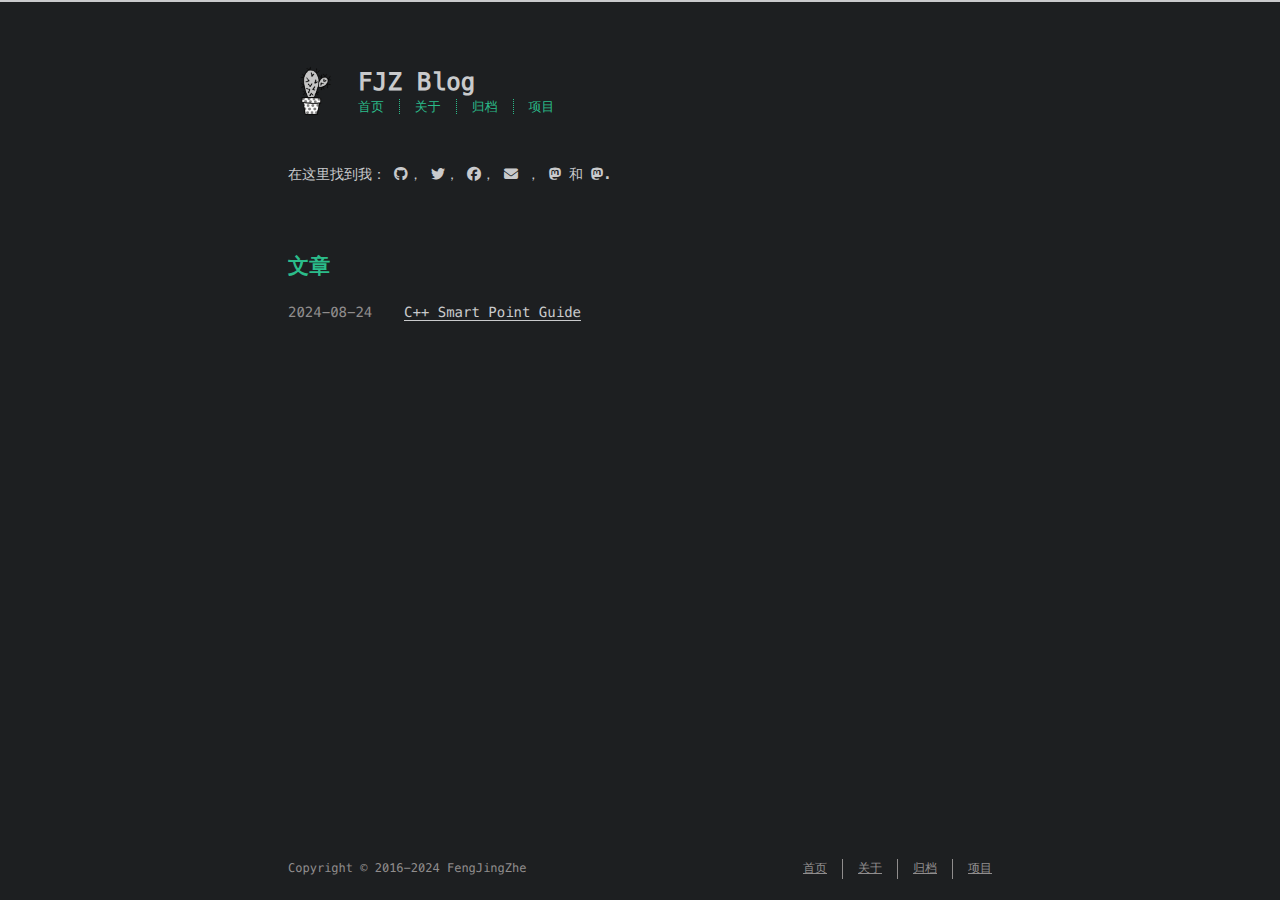
==== index.html @ 2b775a8a "Site updated: 2024-08-24 13:58:35" ====
<!DOCTYPE html>
<html lang=zh>
<head>
    <!-- so meta -->
    <meta charset="utf-8">
    <meta http-equiv="X-UA-Compatible" content="IE=edge">
    <meta name="HandheldFriendly" content="True">
    <meta name="viewport" content="width=device-width, initial-scale=1, maximum-scale=5" />
    <meta property="og:type" content="website">
<meta property="og:title" content="FJZ Blog">
<meta property="og:url" content="http://example.com/index.html">
<meta property="og:site_name" content="FJZ Blog">
<meta property="og:locale" content="zh_CN">
<meta property="article:author" content="FengJingZhe">
<meta name="twitter:card" content="summary">
    
    
      
        
          <link rel="shortcut icon" href="/images/favicon.ico">
        
      
      
        
          <link rel="icon" type="image/png" href="/images/favicon-192x192.png" sizes="192x192">
        
      
      
        
          <link rel="apple-touch-icon" sizes="180x180" href="/images/apple-touch-icon.png">
        
      
    
    <!-- title -->
    <title>FJZ Blog</title>
    <!-- async scripts -->
    <!-- Google Analytics -->


    <!-- Umami Analytics -->


    <!-- styles -->
    
<link rel="stylesheet" href="/css/style.css">

    <!-- persian styles -->
    
    <!-- rss -->
    
    
	<!-- mathjax -->
	
<meta name="generator" content="Hexo 7.3.0"></head>

<body class="max-width mx-auto px3 ltr">
    
    <div class="content index py4 h-card">
        
          <header id="header">
  <a class="u-url u-uid" href="/">
  
    
      <img id="logo" alt class="u-logo" src="/images/logo.png" />
    
  
    <div id="title">
      <h1 class="p-name">FJZ Blog</h1>
    </div>
  </a>
  <div id="nav">
    <ul>
      <li class="icon">
        <a href="#" aria-label="目录"><i class="fa-solid fa-bars fa-2x"></i></a>
      </li>
      <!--
     --><li><a href="/">首页</a></li><!--
   --><!--
     --><li><a href="/about/">关于</a></li><!--
   --><!--
     --><li><a href="/archives/">归档</a></li><!--
   --><!--
     --><li><a target="_blank" rel="noopener" href="http://github.com/probberechts">项目</a></li><!--
   -->
    </ul>
  </div>
</header>

        
        <section id="about" class="p-note">
  
  
    <p>
      在这里找到我：
      
      
      
        
        
          <a class="icon u-url" target="_blank" rel="noopener me" href="http://github.com/probberechts/cactus-dark" aria-label="github" title="github">
            <i class="fa-brands fa-github"></i><!--
      ---></a><!--
    ---><!--
    --->， 
        
      
        
        
          <a class="icon u-url" target="_blank" rel="noopener me" href="/" aria-label="twitter" title="twitter">
            <i class="fa-brands fa-twitter"></i><!--
      ---></a><!--
    ---><!--
    --->， 
        
      
        
        
          <a class="icon u-url" target="_blank" rel="noopener me" href="/" aria-label="facebook" title="facebook">
            <i class="fa-brands fa-facebook"></i><!--
      ---></a><!--
    ---><!--
    --->， 
        
      
        
        
          <a class="icon u-email" target="_blank" rel="noopener" href="mailto:name@email.com" aria-label="mail" title="mail">
            <i class="fa-solid fa-envelope"></i><!--
      ---></a>
        <!--
    --->， 
        
      
        
        
          <a class="icon u-url" target="_blank" rel="noopener me" href="https://mastodon.social/@alice" aria-label="mastodon.social" title="mastodon.social">
            <i class="fa-brands fa-mastodon"></i><!--
      ---></a><!--
    ---><!--
    ---> 和 
        
      
        
        
          <a class="icon u-url" target="_blank" rel="noopener me" href="https://fosstodon.org/@alice" aria-label="fosstodon.org" title="fosstodon.org">
            <i class="fa-brands fa-mastodon"></i><!--
      ---></a><!--
    ---><!--
    --->.
        
      
    </p>
  
</section>

<section id="writing">
  <span class="h1"><a href="/archives/">文章</a></span>
  
  <ul class="post-list">
    
    
      
    
    
      <li class="post-item">
        
    <div class="meta">
      
        
          <time datetime="2024-08-24T03:53:10.000Z" class="dt-published" itemprop="datePublished">2024-08-24</time>
        
      
    </div>


        <span>
    
        <a class="" href="/2024/08/24/C++%E6%99%BA%E8%83%BD%E6%8C%87%E9%92%88/">C++ Smart Point Guide</a>
    


</span>
      </li>
    
  </ul>
  
</section>



        
        <footer id="footer">
  <div class="footer-left">
    Copyright &copy;
    
    
    2016-2024
    FengJingZhe
  </div>
  <div class="footer-right">
    <nav>
      <ul>
        <!--
       --><li><a href="/">首页</a></li><!--
     --><!--
       --><li><a href="/about/">关于</a></li><!--
     --><!--
       --><li><a href="/archives/">归档</a></li><!--
     --><!--
       --><li><a target="_blank" rel="noopener" href="http://github.com/probberechts">项目</a></li><!--
     -->
      </ul>
    </nav>
  </div>
</footer>

    </div>
    <!-- styles -->



  <link rel="preload" as="style" href="https://cdnjs.cloudflare.com/ajax/libs/font-awesome/6.4.0/css/all.min.css" crossorigin="anonymous" onload="this.onload=null;this.rel='stylesheet'"/>


    <!-- jquery -->

  <script src="https://cdnjs.cloudflare.com/ajax/libs/jquery/3.6.0/jquery.min.js" crossorigin="anonymous"></script>




<!-- clipboard -->


<script src="/js/main.js"></script>

<!-- search -->

<!-- Baidu Analytics -->

<!-- Cloudflare Analytics -->

<!-- Disqus Comments -->

<!-- utterances Comments -->

</body>
</html>
---- css/style.css ----
.inline {
  display: inline;
}
.block {
  display: block;
}
.inline-block {
  display: inline-block;
}
.table {
  display: table;
}
.table-cell {
  display: table-cell;
}
.overflow-hidden {
  overflow: hidden;
}
.overflow-scroll {
  overflow: scroll;
}
.overflow-auto {
  overflow: auto;
}
.clearfix:before,
.clearfix:after {
  display: table;
  content: " ";
}
.clearfix:after {
  clear: both;
}
.left {
  float: left;
}
.right {
  float: right;
}
.fit {
  max-width: 100%;
}
.truncate {
  display: inline-block;
  overflow: hidden;
  text-overflow: ellipsis;
  white-space: nowrap;
}
.max-width-1 {
  max-width: 24rem;
}
.max-width-2 {
  max-width: 32rem;
}
.max-width-3 {
  max-width: 48rem;
}
.max-width-4 {
  max-width: 64rem;
}
.border-box {
  box-sizing: border-box;
}
.m0 {
  margin: 0;
}
.mt0 {
  margin-top: 0;
}
.mr0 {
  margin-right: 0;
}
.mb0 {
  margin-bottom: 0;
}
.ml0 {
  margin-left: 0;
}
.mx0 {
  margin-right: 0;
  margin-left: 0;
}
.my0 {
  margin-top: 0;
  margin-bottom: 0;
}
.m1 {
  margin: 0.5rem;
}
.mt1 {
  margin-top: 0.5rem;
}
.mr1 {
  margin-right: 0.5rem;
}
.mb1 {
  margin-bottom: 0.5rem;
}
.ml1 {
  margin-left: 0.5rem;
}
.mx1 {
  margin-right: 0.5rem;
  margin-left: 0.5rem;
}
.my1 {
  margin-top: 0.5rem;
  margin-bottom: 0.5rem;
}
.m2 {
  margin: 1rem;
}
.mt2 {
  margin-top: 1rem;
}
.mr2 {
  margin-right: 1rem;
}
.mb2 {
  margin-bottom: 1rem;
}
.ml2 {
  margin-left: 1rem;
}
.mx2 {
  margin-right: 1rem;
  margin-left: 1rem;
}
.my2 {
  margin-top: 1rem;
  margin-bottom: 1rem;
}
.m3 {
  margin: 2rem;
}
.mt3 {
  margin-top: 2rem;
}
.mr3 {
  margin-right: 2rem;
}
.mb3 {
  margin-bottom: 2rem;
}
.ml3 {
  margin-left: 2rem;
}
.mx3 {
  margin-right: 2rem;
  margin-left: 2rem;
}
.my3 {
  margin-top: 2rem;
  margin-bottom: 2rem;
}
.m4 {
  margin: 4rem;
}
.mt4 {
  margin-top: 4rem;
}
.mr4 {
  margin-right: 4rem;
}
.mb4 {
  margin-bottom: 4rem;
}
.ml4 {
  margin-left: 4rem;
}
.mx4 {
  margin-right: 4rem;
  margin-left: 4rem;
}
.my4 {
  margin-top: 4rem;
  margin-bottom: 4rem;
}
.mxn1 {
  margin-right: -0.5rem;
  margin-left: -0.5rem;
}
.mxn2 {
  margin-right: -1rem;
  margin-left: -1rem;
}
.mxn3 {
  margin-right: -2rem;
  margin-left: -2rem;
}
.mxn4 {
  margin-right: -4rem;
  margin-left: -4rem;
}
.ml-auto {
  margin-left: auto;
}
.mr-auto {
  margin-right: auto;
}
.mx-auto {
  margin-right: auto;
  margin-left: auto;
}
.p0 {
  padding: 0;
}
.pt0 {
  padding-top: 0;
}
.pr0 {
  padding-right: 0;
}
.pb0 {
  padding-bottom: 0;
}
.pl0 {
  padding-left: 0;
}
.px0 {
  padding-right: 0;
  padding-left: 0;
}
.py0 {
  padding-top: 0;
  padding-bottom: 0;
}
.p1 {
  padding: 0.5rem;
}
.pt1 {
  padding-top: 0.5rem;
}
.pr1 {
  padding-right: 0.5rem;
}
.pb1 {
  padding-bottom: 0.5rem;
}
.pl1 {
  padding-left: 0.5rem;
}
.py1 {
  padding-top: 0.5rem;
  padding-bottom: 0.5rem;
}
.px1 {
  padding-right: 0.5rem;
  padding-left: 0.5rem;
}
.p2 {
  padding: 1rem;
}
.pt2 {
  padding-top: 1rem;
}
.pr2 {
  padding-right: 1rem;
}
.pb2 {
  padding-bottom: 1rem;
}
.pl2 {
  padding-left: 1rem;
}
.py2 {
  padding-top: 1rem;
  padding-bottom: 1rem;
}
.px2 {
  padding-right: 1rem;
  padding-left: 1rem;
}
.p3 {
  padding: 2rem;
}
.pt3 {
  padding-top: 2rem;
}
.pr3 {
  padding-right: 2rem;
}
.pb3 {
  padding-bottom: 2rem;
}
.pl3 {
  padding-left: 2rem;
}
.py3 {
  padding-top: 2rem;
  padding-bottom: 2rem;
}
.px3 {
  padding-right: 2rem;
  padding-left: 2rem;
}
.p4 {
  padding: 4rem;
}
.pt4 {
  padding-top: 4rem;
}
.pr4 {
  padding-right: 4rem;
}
.pb4 {
  padding-bottom: 4rem;
}
.pl4 {
  padding-left: 4rem;
}
.py4 {
  padding-top: 4rem;
  padding-bottom: 4rem;
}
.px4 {
  padding-right: 4rem;
  padding-left: 4rem;
}
body h1,
body .h1 {
  display: block;
  margin-top: 3rem;
  margin-bottom: 1rem;
  color: #2bbc8a;
  letter-spacing: 0.01em;
  font-weight: 700;
  font-style: normal;
  font-size: 1.5em;
  -moz-osx-font-smoothing: grayscale;
  -webkit-font-smoothing: antialiased;
}
body h2,
body .h2 {
  position: relative;
  display: block;
  margin-top: 2rem;
  margin-bottom: 0.5rem;
  color: #eee;
  text-transform: none;
  letter-spacing: normal;
  font-weight: bold;
  font-size: 1rem;
}
body h3 {
  color: #eee;
  text-decoration: underline;
  font-weight: bold;
  font-size: 0.9rem;
}
body h4,
body h5,
body h6 {
  display: inline;
  text-decoration: none;
  color: #ccc;
  font-weight: bold;
  font-size: 0.9rem;
}
body h3,
body h4,
body h5,
body h6 {
  margin-top: 0.9rem;
  margin-bottom: 0.5rem;
}
body hr {
  border: 0.5px dashed #ccc;
  opacity: 0.5;
  margin: 0;
  margin-top: 20px;
  margin-bottom: 20px;
}
body strong {
  font-weight: bold;
}
body em,
body cite {
  font-style: italic;
}
body sup,
body sub {
  position: relative;
  vertical-align: baseline;
  font-size: 0.75em;
  line-height: 0;
}
body sup {
  top: -0.5em;
}
body sub {
  bottom: -0.2em;
}
body small {
  font-size: 0.85em;
}
body acronym,
body abbr {
  border-bottom: 1px dotted;
}
body ul,
body ol,
body dl {
  line-height: 1.725;
}
body ul ul,
body ol ul,
body ul ol,
body ol ol {
  margin-top: 0;
  margin-bottom: 0;
}
body ol {
  list-style: decimal;
}
body dt {
  font-weight: bold;
}
body table {
  width: 100%;
  border-collapse: collapse;
  text-align: left;
  font-size: 12px;
  overflow: auto;
  display: block;
}
body th {
  padding: 8px;
  border-bottom: 1px dashed #908d8d;
  color: #eee;
  font-weight: bold;
  font-size: 13px;
}
body td {
  padding: 0 8px;
  border-bottom: none;
}
@font-face {
  font-style: normal;
  font-family: "Meslo LG";
  src: local("Meslo LG S"), url("../lib/meslo-LG/MesloLGS-Regular.ttf") format("truetype");
}
*,
*:before,
*:after {
  box-sizing: border-box;
}
/* Scroll bar */
/* For Firefox */
* {
  scrollbar-color: #999 transparent;
}
/* For Chrome, Edge, and Safari */
*::-webkit-scrollbar {
  width: 8px;
  height: 6px;
}
*::-webkit-scrollbar-track {
  background: transparent;
}
*::-webkit-scrollbar-thumb {
  background-color: #999;
  border-radius: 6px;
}
*::-webkit-scrollbar-thumb:hover {
  background-color: #7a7a7a;
}
*::-webkit-scrollbar-thumb:active {
  background-color: #6b6b6b;
}
html {
  margin: 0;
  padding: 0;
  height: 100%;
  border-top: 2px solid #c9cacc;
  -webkit-text-size-adjust: 100%;
  -ms-text-size-adjust: 100%;
}
body {
  margin: 0;
  height: 100%;
  background-color: #1d1f21;
  color: #c9cacc;
  font-weight: 400;
  font-size: 14px;
  font-family: "Menlo", "Meslo LG", monospace;
  line-height: 1.725;
  text-rendering: geometricPrecision;
  -moz-osx-font-smoothing: grayscale;
  -webkit-font-smoothing: antialiased;
}
.content {
  position: relative;
  display: flex;
  flex-direction: column;
  min-height: 100%;
  overflow-wrap: break-word;
}
.content p {
  hyphens: auto;
  -moz-hyphens: auto;
  -ms-hyphens: auto;
  -webkit-hyphens: auto;
}
.content code {
  hyphens: manual;
  -moz-hyphens: manual;
  -ms-hyphens: manual;
  -webkit-hyphens: manual;
}
.content a {
  color: #c9cacc;
  text-decoration: none;
  background-image: linear-gradient(transparent, transparent 5px, #c9cacc 5px, #c9cacc);
  background-position: bottom;
  background-size: 100% 6px;
  background-repeat: repeat-x;
}
.content a:hover {
  background-image: linear-gradient(transparent, transparent 4px, #d480aa 4px, #d480aa);
}
.content a.icon {
  background: none;
}
.content a.icon:hover {
  color: #d480aa;
}
.content h1 a,
.content .h1 a,
.content h2 a,
.content h3 a,
.content h4 a,
.content h5 a,
.content h6 a {
  background: none;
  color: inherit;
  text-decoration: none;
}
.content h1 a:hover,
.content .h1 a:hover,
.content h2 a:hover,
.content h3 a:hover,
.content h4 a:hover,
.content h5 a:hover,
.content h6 a:hover {
  background-image: linear-gradient(transparent, transparent 6px, #d480aa 6px, #d480aa);
  background-position: bottom;
  background-size: 100% 6px;
  background-repeat: repeat-x;
}
.content h6 a {
  background: none;
  color: inherit;
  text-decoration: none;
}
.content h6 a:hover {
  background-image: linear-gradient(transparent, transparent 6px, #d480aa 6px, #d480aa);
  background-position: bottom;
  background-size: 100% 6px;
  background-repeat: repeat-x;
}
@media (min-width: 540px) {
  .image-wrap {
    flex-direction: row;
    margin-bottom: 2rem;
  }
  .image-wrap .image-block {
    flex: 1 0 35%;
    margin-right: 2rem;
  }
  .image-wrap p {
    flex: 1 0 65%;
  }
}
.max-width {
  max-width: 48rem;
}
@media (max-width: 480px) {
  .px3 {
    padding-right: 1rem;
    padding-left: 1rem;
  }
  .my4 {
    margin-top: 2rem;
    margin-bottom: 2rem;
  }
}
@media (min-width: 480px) {
  p {
    text-align: justify;
  }
}
#header {
  margin: 0 auto 2rem;
  width: 100%;
}
#header h1,
#header .h1 {
  margin-top: 0;
  margin-bottom: 0;
  color: #c9cacc;
  letter-spacing: 0.01em;
  font-weight: 700;
  font-style: normal;
  font-size: 1.5rem;
  line-height: 2rem;
  -moz-osx-font-smoothing: grayscale;
  -webkit-font-smoothing: antialiased;
}
#header a {
  background: none;
  color: inherit;
  text-decoration: none;
}
#header #logo {
  display: inline-block;
  float: left;
  margin-right: 20px;
  width: 50px;
  height: 50px;
  border-radius: 5px;
  background-size: 50px 50px;
  background-repeat: no-repeat;
  filter: grayscale(100%);
  -webkit-filter: grayscale(100%);
}
#header #nav {
  color: #2bbc8a;
  letter-spacing: 0.01em;
  font-weight: 200;
  font-style: normal;
  font-size: 0.8rem;
}
#header #nav ul {
  margin: 0;
  padding: 0;
  list-style-type: none;
  line-height: 15px;
}
#header #nav ul a {
  margin-right: 15px;
  color: #2bbc8a;
}
#header #nav ul a:hover {
  background-image: linear-gradient(transparent, transparent 5px, #2bbc8a 5px, #2bbc8a);
  background-position: bottom;
  background-size: 100% 6px;
  background-repeat: repeat-x;
}
#header #nav ul li {
  display: inline-block;
  margin-right: 15px;
  border-right: 1px dotted;
  border-color: #2bbc8a;
  vertical-align: middle;
}
#header #nav ul .icon {
  display: none;
}
#header #nav ul li:last-child {
  margin-right: 0;
  border-right: 0;
}
#header #nav ul li:last-child a {
  margin-right: 0;
}
#header:hover #logo {
  filter: none;
  -webkit-filter: none;
}
@media screen and (max-width: 480px) {
  #header #title {
    display: table;
    margin-right: 5rem;
    min-height: 50px;
  }
  #header #title h1 {
    display: table-cell;
    vertical-align: middle;
  }
  #header #nav ul a:hover {
    background: none;
  }
  #header #nav ul li {
    display: none;
    border-right: 0;
  }
  #header #nav ul li.icon {
    position: absolute;
    top: 77px;
    right: 1rem;
    display: inline-block;
    text-align: center;
  }
  #header #nav ul.responsive li {
    display: block;
  }
  #header #nav ul a[aria-label="Menu"] {
    display: inline-block;
    min-width: 48px;
    min-height: 48px;
  }
  #header #nav li:not(:first-child) {
    padding-top: 1rem;
    padding-left: 70px;
    font-size: 1rem;
  }
}
#header-post {
  position: fixed;
  top: 2rem;
  right: 0;
  display: inline-block;
  float: right;
  z-index: 100;
}
#header-post a {
  background: none;
  color: inherit;
  text-decoration: none;
}
#header-post a.icon {
  background: none;
}
#header-post a.icon:hover {
  color: #d480aa;
}
#header-post ol {
  list-style-type: none;
}
#header-post ul {
  display: inline-block;
  margin: 0;
  padding: 0;
  list-style-type: none;
}
#header-post ul li {
  display: inline-block;
  margin-right: 15px;
  vertical-align: middle;
}
#header-post ul li:last-child {
  margin-right: 0;
}
#header-post #menu-icon {
  float: right;
  margin-right: 2rem;
  margin-left: 15px;
}
#header-post #menu-icon:hover {
  color: #2bbc8a;
}
#header-post #menu-icon-tablet {
  float: right;
  margin-right: 2rem;
  margin-left: 15px;
}
#header-post #menu-icon-tablet:hover {
  color: #2bbc8a;
}
#header-post #top-icon-tablet {
  position: fixed;
  right: 2rem;
  bottom: 2rem;
  margin-right: 2rem;
  margin-left: 15px;
}
#header-post #top-icon-tablet:hover {
  color: #2bbc8a;
}
#header-post .active {
  color: #2bbc8a;
}
#header-post #menu {
  display: none;
  margin-right: 2rem;
}
#header-post #nav {
  color: #2bbc8a;
  letter-spacing: 0.01em;
  font-weight: 200;
  font-style: normal;
  font-size: 0.8rem;
}
#header-post #nav ul {
  line-height: 15px;
}
#header-post #nav ul a {
  margin-right: 15px;
  color: #2bbc8a;
}
#header-post #nav ul a:hover {
  background-image: linear-gradient(transparent, transparent 5px, #2bbc8a 5px, #2bbc8a);
  background-position: bottom;
  background-size: 100% 6px;
  background-repeat: repeat-x;
}
#header-post #nav ul li {
  border-right: 1px dotted #2bbc8a;
}
#header-post #nav ul li:last-child {
  margin-right: 0;
  border-right: 0;
}
#header-post #nav ul li:last-child a {
  margin-right: 0;
}
#header-post #actions {
  float: right;
  margin-top: 2rem;
  margin-right: 2rem;
  width: 100%;
  text-align: right;
}
#header-post #actions ul {
  display: block;
}
#header-post #actions .info {
  display: block;
  font-style: italic;
}
#header-post #share {
  clear: both;
  padding-top: 1rem;
  padding-right: 2rem;
  text-align: right;
}
#header-post #share li {
  display: block;
  margin: 0;
}
#header-post #toc {
  float: right;
  clear: both;
  overflow: auto;
  margin-top: 1rem;
  padding-right: 2rem;
  max-width: 20em;
  max-height: calc(95vh - 7rem);
  text-align: right;
}
#header-post #toc a:hover {
  color: #d480aa;
}
#header-post #toc .toc-level-1 > .toc-link {
  display: none;
}
#header-post #toc .toc-level-2 {
  color: #c9cacc;
  font-size: 0.8rem;
}
#header-post #toc .toc-level-2:before {
  color: #2bbc8a;
  content: "#";
}
#header-post #toc .toc-level-3 {
  color: #908d8d;
  font-size: 0.7rem;
}
#header-post #toc .toc-level-4 {
  color: #747070;
  font-size: 0.4rem;
}
#header-post #toc .toc-level-5 {
  display: none;
}
#header-post #toc .toc-level-6 {
  display: none;
}
#header-post #toc .toc-number {
  display: none;
}
@media screen and (max-width: 500px) {
  #header-post {
    display: none;
  }
}
@media screen and (max-width: 900px) {
  #header-post #menu-icon {
    display: none;
  }
  #header-post #actions {
    display: none;
  }
}
@media screen and (max-width: 1199px) {
  #header-post #toc {
    display: none;
  }
}
@media screen and (min-width: 900px) {
  #header-post #menu-icon-tablet {
    display: none !important;
  }
  #header-post #top-icon-tablet {
    display: none !important;
  }
}
@media screen and (min-width: 1199px) {
  #header-post #actions {
    width: auto;
  }
  #header-post #actions ul {
    display: inline-block;
    float: right;
  }
  #header-post #actions .info {
    display: inline;
    float: left;
    margin-right: 2rem;
    font-style: italic;
  }
}
@media print {
  #header-post {
    display: none;
  }
  #footer-post-container {
    display: none;
  }
}
#footer-post {
  position: fixed;
  right: 0;
  bottom: 0;
  left: 0;
  z-index: 5000000;
  width: 100%;
  border-top: 1px solid #908d8d;
  background: #212326;
  transition: opacity 0.2s;
}
#footer-post a {
  background: none;
  color: inherit;
  text-decoration: none;
}
#footer-post a.icon {
  background: none;
}
#footer-post a.icon:hover {
  color: #d480aa;
}
#footer-post #nav-footer {
  padding-right: 1rem;
  padding-left: 1rem;
  background: #323539;
  text-align: center;
}
#footer-post #nav-footer a {
  color: #2bbc8a;
  font-size: 1em;
}
#footer-post #nav-footer a:hover {
  background-image: linear-gradient(transparent, transparent 5px, #2bbc8a 5px, #2bbc8a);
  background-position: bottom;
  background-size: 100% 6px;
  background-repeat: repeat-x;
}
#footer-post #nav-footer ul {
  display: table;
  margin: 0;
  padding: 0;
  width: 100%;
  list-style-type: none;
}
#footer-post #nav-footer ul li {
  display: inline-table;
  padding: 10px;
  width: 20%;
  vertical-align: middle;
}
#footer-post #actions-footer {
  overflow: auto;
  margin-top: 1rem;
  margin-bottom: 1rem;
  padding-right: 1rem;
  padding-left: 1rem;
  width: 100%;
  text-align: center;
  white-space: nowrap;
}
#footer-post #actions-footer a {
  display: inline-block;
  padding-left: 1rem;
  color: #2bbc8a;
}
#footer-post #share-footer {
  padding-right: 1rem;
  padding-left: 1rem;
  background: #323539;
  text-align: center;
}
#footer-post #share-footer ul {
  display: table;
  margin: 0;
  padding: 0;
  width: 100%;
  list-style-type: none;
}
#footer-post #share-footer ul li {
  display: inline-table;
  padding: 10px;
  width: 20%;
  vertical-align: middle;
}
#footer-post #toc-footer {
  clear: both;
  padding-top: 1rem;
  padding-bottom: 1rem;
  background: #323539;
  text-align: left;
}
#footer-post #toc-footer ol {
  margin: 0;
  padding-left: 20px;
  list-style-type: none;
}
#footer-post #toc-footer ol li {
  line-height: 30px;
}
#footer-post #toc-footer a:hover {
  color: #d480aa;
}
#footer-post #toc-footer .toc-level-1 > .toc-link {
  display: none;
}
#footer-post #toc-footer .toc-level-2 {
  color: #c9cacc;
  font-size: 0.8rem;
}
#footer-post #toc-footer .toc-level-2:before {
  color: #2bbc8a;
  content: "#";
}
#footer-post #toc-footer .toc-level-3 {
  color: #908d8d;
  font-size: 0.7rem;
  line-height: 15px;
}
#footer-post #toc-footer .toc-level-4 {
  display: none;
}
#footer-post #toc-footer .toc-level-5 {
  display: none;
}
#footer-post #toc-footer .toc-level-6 {
  display: none;
}
#footer-post #toc-footer .toc-number {
  display: none;
}
@media screen and (min-width: 500px) {
  #footer-post-container {
    display: none;
  }
}
.post-list {
  padding: 0;
}
.post-list .post-item {
  margin-bottom: 1rem;
  margin-left: 0;
  list-style-type: none;
}
.post-list .post-item .meta {
  display: block;
  margin-right: 16px;
  min-width: 100px;
  color: #908d8d;
  font-size: 14px;
}
@media (min-width: 480px) {
  .post-list .post-item {
    display: flex;
    margin-bottom: 5px;
  }
  .post-list .post-item .meta {
    text-align: left;
  }
}
.project-list {
  padding: 0;
  list-style: none;
}
.project-list .project-item {
  margin-bottom: 5px;
}
.project-list .project-item p {
  display: inline;
}
article header .posttitle {
  margin-top: 0;
  margin-bottom: 0;
  text-transform: none;
  font-size: 1.5em;
  line-height: 1.25;
}
article header .meta {
  margin-top: 0;
  margin-bottom: 1rem;
}
article header .meta * {
  color: #ccc;
  font-size: 0.85rem;
}
article header .author {
  text-transform: uppercase;
  letter-spacing: 0.01em;
  font-weight: 700;
}
article header .postdate {
  display: inline;
}
article .content h2:before {
  position: absolute;
  top: -4px;
  left: -1rem;
  color: #2bbc8a;
  content: "#";
  font-weight: bold;
  font-size: 1.2rem;
}
article .content img,
article .content video {
  display: block;
  margin: auto;
  max-width: 100%;
  height: auto;
}
article .content .video-container {
  position: relative;
  overflow: hidden;
  padding-top: 56.25%;
  height: 0;
}
article .content .video-container iframe,
article .content .video-container object,
article .content .video-container embed {
  position: absolute;
  top: 0;
  left: 0;
  margin-top: 0;
  width: 100%;
  height: 100%;
}
article .content blockquote {
  margin: 1rem 10px;
  padding: 0.5em 10px;
  background: inherit;
  color: #ccffb6;
  quotes: "\201C" "\201D" "\2018" "\2019";
  font-weight: bold;
}
article .content blockquote p {
  margin: 0;
}
article .content blockquote:before {
  margin-right: 0.25em;
  color: #ccffb6;
  content: "\201C";
  vertical-align: -0.4em;
  font-size: 2em;
  line-height: 0.1em;
}
article .content blockquote footer {
  margin: line-height 0;
  color: #908d8d;
  font-size: 12px;
}
article .content blockquote footer a {
  background-image: linear-gradient(transparent, transparent 5px, #908d8d 5px, #908d8d);
  color: #908d8d;
}
article .content blockquote footer a:hover {
  background-image: linear-gradient(transparent, transparent 4px, #a6a4a4 4px, #a6a4a4);
  color: #a6a4a4;
}
article .content blockquote footer cite:before {
  padding: 0 0.5em;
  content: "—";
}
article .content .pullquote {
  margin: 0;
  width: 45%;
  text-align: left;
}
article .content .pullquote.left {
  margin-right: 1em;
  margin-left: 0.5em;
}
article .content .pullquote.right {
  margin-right: 0.5em;
  margin-left: 1em;
}
article .content .caption {
  position: relative;
  display: block;
  margin-top: 0.5em;
  color: #908d8d;
  text-align: center;
  font-size: 0.9em;
}
.posttitle {
  text-transform: none;
  font-size: 1.5em;
  line-height: 1.25;
}
.article-tag .tag-link {
  background-image: linear-gradient(transparent, transparent 10px, #d480aa 10px, #d480aa);
  background-position: bottom;
  background-size: 100% 6px;
  background-repeat: repeat-x;
}
.article-tag .tag-link:before {
  content: "#";
}
.article-category .category-link {
  background-image: linear-gradient(transparent, transparent 10px, #d480aa 10px, #d480aa);
  background-position: bottom;
  background-size: 100% 6px;
  background-repeat: repeat-x;
}
@media (min-width: 480px) {
  .article-tag,
  .article-category {
    display: inline;
  }
  .article-tag:before,
  .article-category:before {
    content: "|";
  }
}
#archive .post-year {
  list-style-type: none;
}
#archive .post-list {
  padding: 0;
}
#archive .post-list .post-item {
  margin-bottom: 1rem;
  margin-left: 0;
  list-style-type: none;
}
#archive .post-list .post-item .meta {
  display: block;
  margin-right: 16px;
  min-width: 100px;
  color: #908d8d;
  font-size: 14px;
}
@media (min-width: 480px) {
  #archive .post-list .post-item {
    display: flex;
    margin-bottom: 5px;
    margin-left: 1rem;
  }
  #archive .post-list .post-item .meta {
    text-align: left;
  }
}
.blog-post-comments {
  margin-top: 4rem;
}
#footer {
  position: absolute;
  bottom: 0;
  margin-bottom: 10px;
  width: 100%;
  color: #908d8d;
  vertical-align: top;
  text-align: center;
  font-size: 12px;
}
#footer ul {
  margin: 0;
  padding: 0;
  list-style: none;
}
#footer li {
  display: inline-block;
  margin-right: 15px;
  border-right: 1px solid;
  border-color: #908d8d;
  vertical-align: middle;
}
#footer li a {
  margin-right: 15px;
}
#footer li:last-child {
  margin-right: 0;
  border-right: 0;
}
#footer li:last-child a {
  margin-right: 0;
}
#footer a {
  color: #908d8d;
  text-decoration: underline;
  background-image: none;
}
#footer a:hover {
  color: #a6a4a4;
}
#footer .footer-left {
  height: 20px;
  vertical-align: middle;
  line-height: 20px;
}
@media (min-width: 39rem) {
  #footer {
    display: flex;
    flex-flow: row wrap;
    justify-content: space-between;
    align-items: center;
    align-content: center;
    margin-bottom: 20px;
  }
  #footer .footer-left {
    align-self: flex-start;
    margin-right: 20px;
  }
  #footer .footer-right {
    align-self: flex-end;
  }
}
.pagination {
  display: inline-block;
  margin-top: 2rem;
  width: 100%;
  text-align: center;
}
.pagination .page-number {
  color: #c9cacc;
  font-size: 0.8rem;
}
.pagination a {
  padding: 4px 6px;
  border-radius: 5px;
  background-image: none;
  color: #c9cacc;
  text-decoration: none;
}
.pagination a:hover {
  background-image: none;
}
.pagination a:hover:not(.active) {
  color: #eee;
}
.search-input {
  padding: 4px 7px;
  width: 100%;
  outline: none;
  border: solid 1px #ccc;
  border-radius: 5px;
  background-color: #1d1f21;
  color: #c9cacc;
  font-size: 1.2rem;
  -webkit-border-radius: 5px;
  -moz-border-radius: 5px;
}
.search-input:focus {
  border: solid 1px #2bbc8a;
}
#search-result ul.search-result-list {
  padding: 0;
  list-style-type: none;
}
#search-result li {
  margin: 2em auto;
}
#search-result a.search-result-title {
  background-image: none;
  color: #c9cacc;
  text-transform: capitalize;
  font-weight: bold;
  line-height: 1.2;
}
#search-result p.search-result {
  overflow: hidden;
  margin: 0.4em auto;
  max-height: 13em;
  text-align: justify;
  font-size: 0.8em;
}
#search-result em.search-keyword {
  border-bottom: 1px dashed #d480aa;
  color: #d480aa;
  font-weight: bold;
}
.search-no-result {
  display: none;
  padding-bottom: 0.5em;
  color: #c9cacc;
}
#tag-cloud .tag-cloud-title {
  color: #908d8d;
}
#tag-cloud .tag-cloud-tags {
  clear: both;
  text-align: center;
}
#tag-cloud .tag-cloud-tags a {
  display: inline-block;
  margin: 10px;
}
.tooltipped {
  position: relative;
}
.tooltipped::after {
  position: absolute;
  z-index: 1000000;
  display: none;
  padding: 0.2em 0.5em;
  -webkit-font-smoothing: subpixel-antialiased;
  color: #1d1f21;
  font-display: swap;
  font-weight: 400;
  font-size: 11.200000000000001px;
  font-family: "Menlo", "Meslo LG", monospace;
  line-height: 1.725;
  text-rendering: geometricPrecision;
  text-align: center;
  word-wrap: break-word;
  white-space: pre;
  content: attr(aria-label);
  background: #c9cacc;
  border-radius: 3px;
  opacity: 0;
}
.tooltipped::before {
  position: absolute;
  z-index: 1000001;
  display: none;
  width: 0;
  height: 0;
  color: #c9cacc;
  pointer-events: none;
  content: '';
  border: 6px solid transparent;
  opacity: 0;
}
.tooltipped:hover::before,
.tooltipped:active::before,
.tooltipped:focus::before,
.tooltipped:hover::after,
.tooltipped:active::after,
.tooltipped:focus::after {
  display: inline-block;
  text-decoration: none;
  animation-name: tooltip-appear;
  animation-duration: 0.1s;
  animation-fill-mode: forwards;
  animation-timing-function: ease-in;
}
.tooltipped-s::after,
.tooltipped-sw::after {
  top: 100%;
  right: 50%;
  margin-top: 6px;
}
.tooltipped-s::before,
.tooltipped-sw::before {
  top: auto;
  right: 50%;
  bottom: -7px;
  margin-right: -6px;
  border-bottom-color: #c9cacc;
}
.tooltipped-sw::after {
  margin-right: -16px;
}
.tooltipped-s::after {
  transform: translateX(50%);
}
@-moz-keyframes tooltip-appear {
  from {
    opacity: 0;
  }
  to {
    opacity: 1;
  }
}
@-webkit-keyframes tooltip-appear {
  from {
    opacity: 0;
  }
  to {
    opacity: 1;
  }
}
@-o-keyframes tooltip-appear {
  from {
    opacity: 0;
  }
  to {
    opacity: 1;
  }
}
@keyframes tooltip-appear {
  from {
    opacity: 0;
  }
  to {
    opacity: 1;
  }
}
#categories .category-list-title {
  color: #908d8d;
}
#categories .category-list .category-list-item .category-list-count {
  color: #908d8d;
}
#categories .category-list .category-list-item .category-list-count:before {
  content: " (";
}
#categories .category-list .category-list-item .category-list-count:after {
  content: ")";
}
.highlight {
  background: #474949;
  color: #d1d9e1;
}
.highlight .code .comment,
.highlight .code .quote {
  color: #969896;
  font-style: italic;
}
.highlight .code .keyword,
.highlight .code .selector-tag,
.highlight .code .literal,
.highlight .code .type,
.highlight .code .addition {
  color: #c9c;
}
.highlight .code .number,
.highlight .code .selector-attr,
.highlight .code .selector-pseudo {
  color: #f99157;
}
.highlight .code .string,
.highlight .code .doctag,
.highlight .code .regexp {
  color: #8abeb7;
}
.highlight .code .title,
.highlight .code .name,
.highlight .code .section,
.highlight .code .built_in {
  color: #b5bd68;
}
.highlight .code .variable,
.highlight .code .template-variable,
.highlight .code .selector-id,
.highlight .code .class .title {
  color: #fc6;
}
.highlight .code .section,
.highlight .code .name,
.highlight .code .strong {
  font-weight: bold;
}
.highlight .code .symbol,
.highlight .code .bullet,
.highlight .code .subst,
.highlight .code .meta,
.highlight .code .link {
  color: #f99157;
}
.highlight .code .deletion {
  color: #dc322f;
}
.highlight .code .formula {
  background: #eee8d5;
}
.highlight .code .attr,
.highlight .code .attribute {
  color: #81a2be;
}
.highlight .code .emphasis {
  font-style: italic;
}
pre {
  overflow-x: auto;
  padding: 10px 15px;
  padding-bottom: 0;
  border: 1px dotted #908d8d;
  border-radius: 4px;
  font-size: 13px;
  font-family: "Menlo", "Meslo LG", monospace;
  line-height: 22px;
  -webkit-border-radius: 4px;
}
pre code {
  display: block;
  padding: 0;
  border: none;
}
code {
  padding: 0 5px;
  border: 1px dotted #908d8d;
  border-radius: 2px;
  -webkit-border-radius: 2px;
}
.highlight {
  overflow-x: auto;
  margin: 1rem 0;
  padding: 10px 15px;
  border-radius: 4px;
  background: #212326;
  font-family: "Menlo", "Meslo LG", monospace;
  -webkit-border-radius: 4px;
}
.highlight figcaption {
  margin: -5px 0 5px;
  color: #908d8d;
  font-size: 0.9em;
  transform: scale(1);
}
.highlight figcaption a {
  float: right;
  color: #908d8d;
  font-style: italic;
  font-size: 0.8em;
  background-image: linear-gradient(transparent, transparent 10px, #d480aa 10px, #d480aa);
  background-position: bottom;
  background-size: 100% 6px;
  background-repeat: repeat-x;
}
.highlight figcaption a:hover {
  color: #a6a4a4;
}
.highlight figcaption:before,
.highlight figcaption content: "" {
  display: table;
}
.highlight figcaption:after {
  clear: both;
}
.highlight:hover .btn-copy {
  opacity: 1;
}
.highlight .btn-copy {
  font-size: 1.2rem;
  position: absolute;
  right: 20px;
  opacity: 0;
  transition: opacity 0.2s ease-in;
}
.highlight .btn-copy:hover {
  color: #2bbc8a;
}
.highlight pre {
  margin: 0;
  padding: 0;
  border: none;
  background: none;
}
.highlight table {
  width: auto;
}
.highlight td.gutter {
  text-align: right;
  opacity: 0.2;
}
.highlight .line {
  height: 22px;
}
#header-post #actions {
  direction: ltr !important;
}
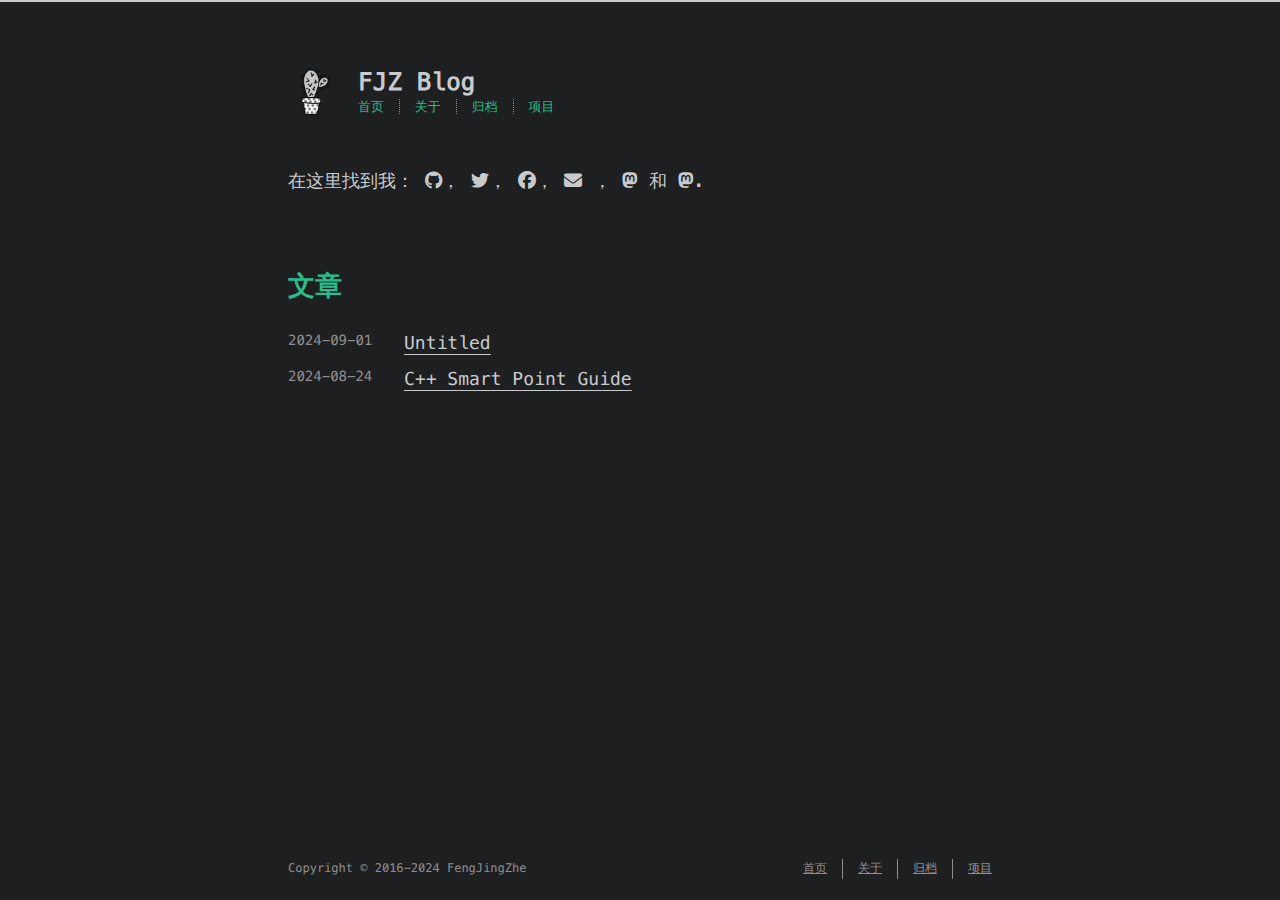
==== commit c5d865fb: "Site updated: 2024-09-01 21:49:07" ====
--- a/index.html
+++ b/index.html
@@ -85,7 +85,8 @@
     </ul>
   </div>
 </header>
-
+<link rel="stylesheet" type="text/css" href="https://fonts.font.im/css?family=Noto+Sans+SC:normal,bold,italic">
+<link rel="stylesheet" type="text/css" href="https://fonts.font.im/css?family=Fira+Code:normal,bold">
         
         <section id="about" class="p-note">
   
@@ -161,6 +162,26 @@
     
       
     
+    
+      <li class="post-item">
+        
+    <div class="meta">
+      
+        
+          <time datetime="2024-09-01T13:45:14.000Z" class="dt-published" itemprop="datePublished">2024-09-01</time>
+        
+      
+    </div>
+
+
+        <span>
+    
+        <a class="" href="/2024/09/01/CMake%E7%9B%B8%E5%85%B3%E7%9F%A5%E8%AF%86/">Untitled</a>
+    
+
+
+</span>
+      </li>
     
       <li class="post-item">
         
--- a/css/style.css
+++ b/css/style.css
@@ -419,7 +419,7 @@
   width: 100%;
   border-collapse: collapse;
   text-align: left;
-  font-size: 12px;
+  font-size: 16px;
   overflow: auto;
   display: block;
 }
@@ -428,7 +428,7 @@
   border-bottom: 1px dashed #908d8d;
   color: #eee;
   font-weight: bold;
-  font-size: 13px;
+  font-size: 17px;
 }
 body td {
   padding: 0 8px;
@@ -481,7 +481,7 @@
   background-color: #1d1f21;
   color: #c9cacc;
   font-weight: 400;
-  font-size: 14px;
+  font-size: 18px;
   font-family: "Menlo", "Meslo LG", monospace;
   line-height: 1.725;
   text-rendering: geometricPrecision;
@@ -1415,7 +1415,7 @@
   color: #1d1f21;
   font-display: swap;
   font-weight: 400;
-  font-size: 11.200000000000001px;
+  font-size: 14.4px;
   font-family: "Menlo", "Meslo LG", monospace;
   line-height: 1.725;
   text-rendering: geometricPrecision;
@@ -1586,7 +1586,7 @@
   border: 1px dotted #908d8d;
   border-radius: 4px;
   font-size: 13px;
-  font-family: "Menlo", "Meslo LG", monospace;
+  font-family: "Fira Code", "Meslo LG", monospace;
   line-height: 22px;
   -webkit-border-radius: 4px;
 }
@@ -1607,7 +1607,7 @@
   padding: 10px 15px;
   border-radius: 4px;
   background: #212326;
-  font-family: "Menlo", "Meslo LG", monospace;
+  font-family: "Fira Code", "Meslo LG", monospace;
   -webkit-border-radius: 4px;
 }
 .highlight figcaption {
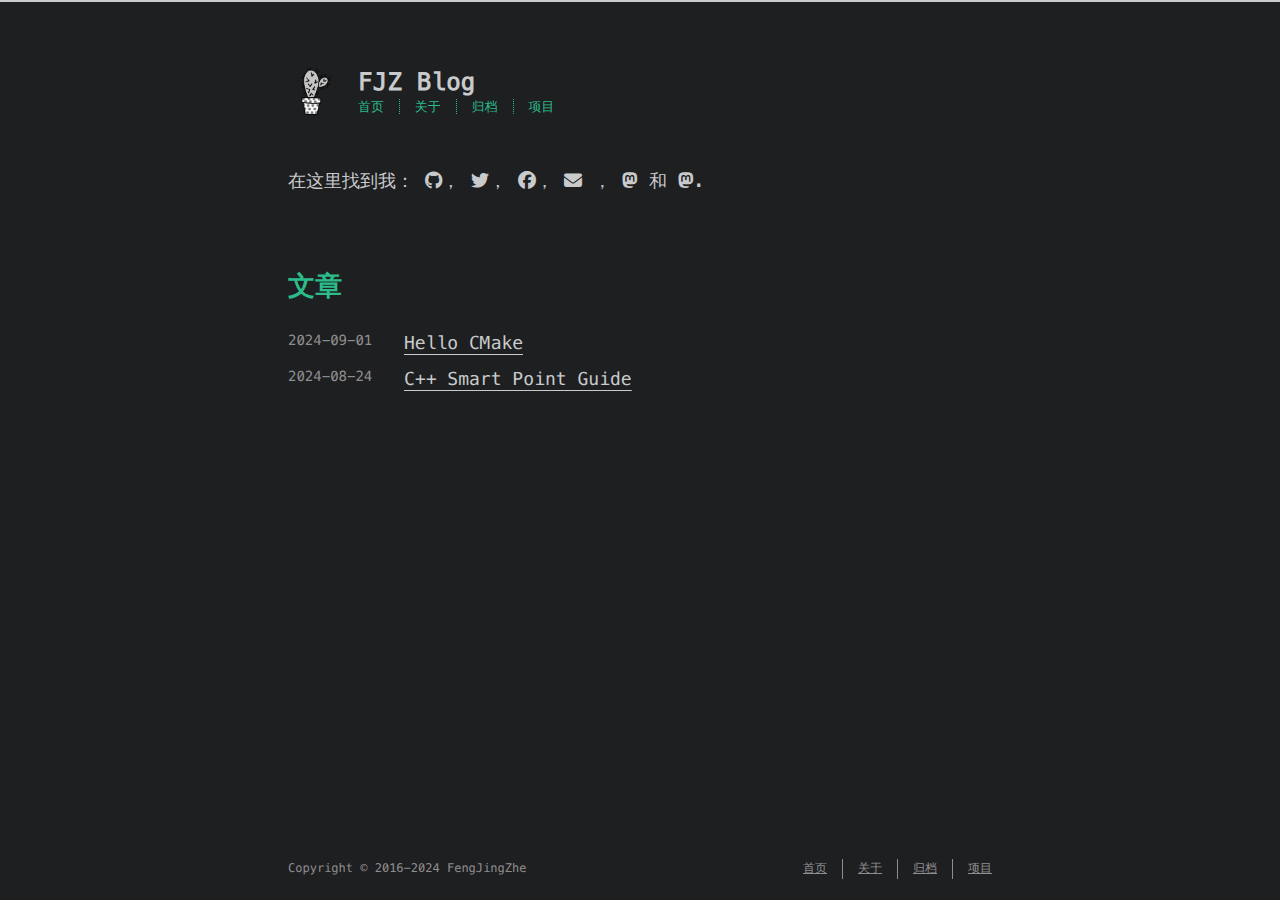
==== commit 6bab3c31: "Site updated: 2024-09-01 21:50:21" ====
--- a/index.html
+++ b/index.html
@@ -176,7 +176,7 @@
 
         <span>
     
-        <a class="" href="/2024/09/01/CMake%E7%9B%B8%E5%85%B3%E7%9F%A5%E8%AF%86/">Untitled</a>
+        <a class="" href="/2024/09/01/CMake%E7%9B%B8%E5%85%B3%E7%9F%A5%E8%AF%86/">Hello CMake</a>
     
 
 
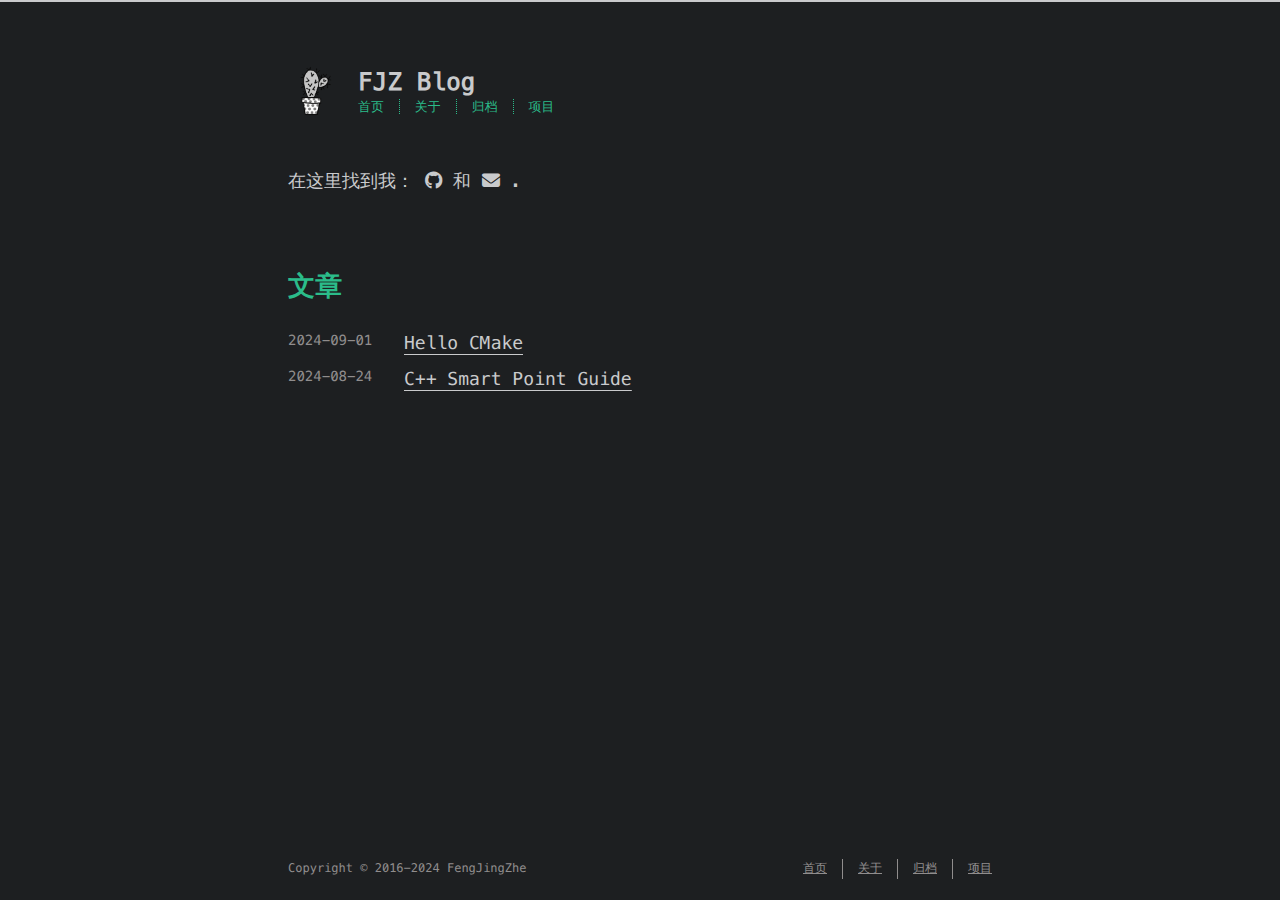
==== commit dbb6a871: "Site updated: 2024-09-02 22:02:12" ====
--- a/index.html
+++ b/index.html
@@ -80,7 +80,7 @@
    --><!--
      --><li><a href="/archives/">归档</a></li><!--
    --><!--
-     --><li><a target="_blank" rel="noopener" href="http://github.com/probberechts">项目</a></li><!--
+     --><li><a target="_blank" rel="noopener" href="https://github.com/Daydaydaydaydream">项目</a></li><!--
    -->
     </ul>
   </div>
@@ -98,55 +98,19 @@
       
         
         
-          <a class="icon u-url" target="_blank" rel="noopener me" href="http://github.com/probberechts/cactus-dark" aria-label="github" title="github">
+          <a class="icon u-url" target="_blank" rel="noopener me" href="https://github.com/Daydaydaydaydream" aria-label="github" title="github">
             <i class="fa-brands fa-github"></i><!--
       ---></a><!--
     ---><!--
-    --->， 
-        
-      
-        
-        
-          <a class="icon u-url" target="_blank" rel="noopener me" href="/" aria-label="twitter" title="twitter">
-            <i class="fa-brands fa-twitter"></i><!--
-      ---></a><!--
-    ---><!--
-    --->， 
-        
-      
-        
-        
-          <a class="icon u-url" target="_blank" rel="noopener me" href="/" aria-label="facebook" title="facebook">
-            <i class="fa-brands fa-facebook"></i><!--
-      ---></a><!--
-    ---><!--
-    --->， 
-        
-      
-        
-        
-          <a class="icon u-email" target="_blank" rel="noopener" href="mailto:name@email.com" aria-label="mail" title="mail">
+    ---> 和 
+        
+      
+        
+        
+          <a class="icon u-email" target="_blank" rel="noopener" href="daydream_fjz@foxmail.com" aria-label="mail" title="mail">
             <i class="fa-solid fa-envelope"></i><!--
       ---></a>
         <!--
-    --->， 
-        
-      
-        
-        
-          <a class="icon u-url" target="_blank" rel="noopener me" href="https://mastodon.social/@alice" aria-label="mastodon.social" title="mastodon.social">
-            <i class="fa-brands fa-mastodon"></i><!--
-      ---></a><!--
-    ---><!--
-    ---> 和 
-        
-      
-        
-        
-          <a class="icon u-url" target="_blank" rel="noopener me" href="https://fosstodon.org/@alice" aria-label="fosstodon.org" title="fosstodon.org">
-            <i class="fa-brands fa-mastodon"></i><!--
-      ---></a><!--
-    ---><!--
     --->.
         
       
@@ -228,7 +192,7 @@
      --><!--
        --><li><a href="/archives/">归档</a></li><!--
      --><!--
-       --><li><a target="_blank" rel="noopener" href="http://github.com/probberechts">项目</a></li><!--
+       --><li><a target="_blank" rel="noopener" href="https://github.com/Daydaydaydaydream">项目</a></li><!--
      -->
       </ul>
     </nav>
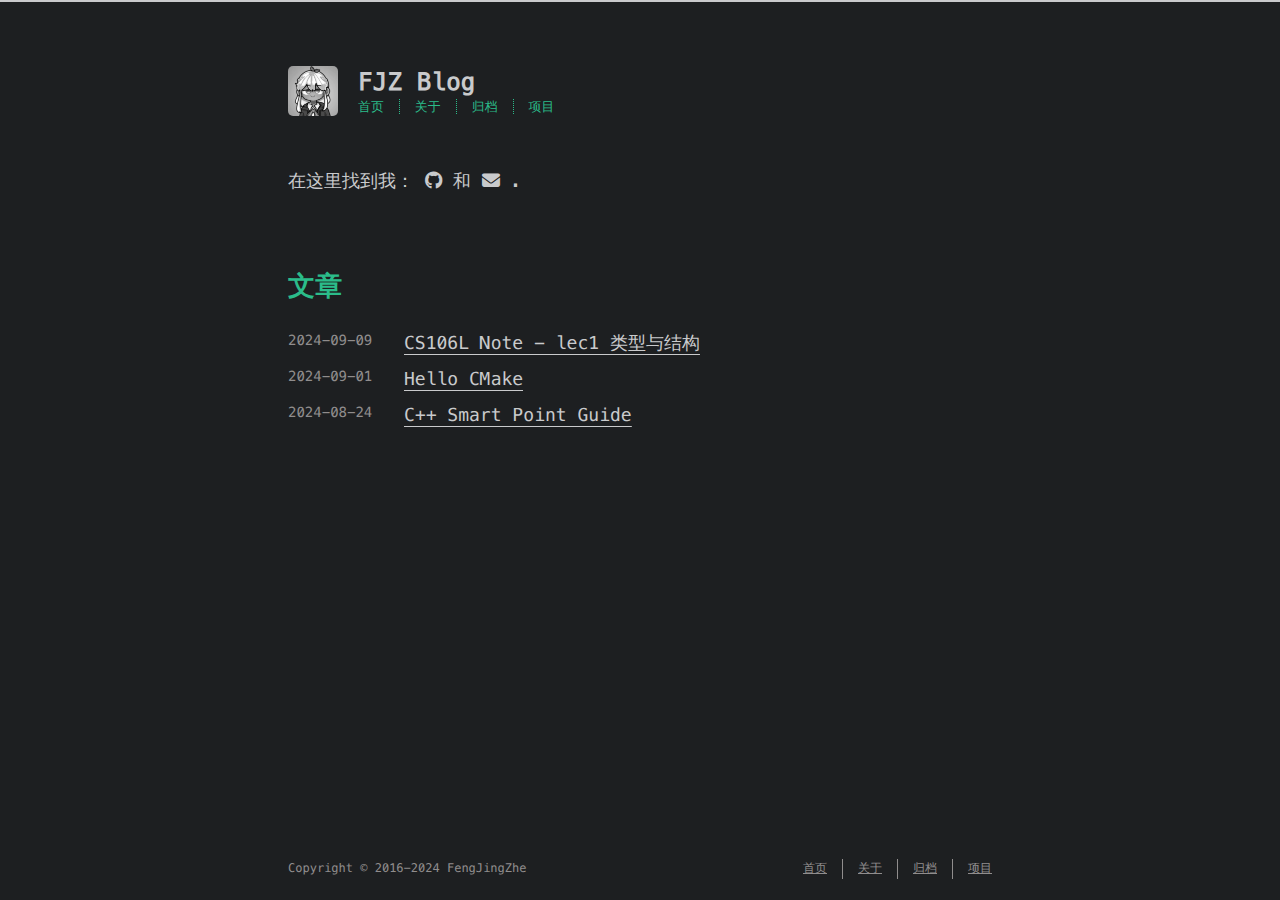
==== commit a333b9cd: "Site updated: 2024-09-09 21:08:12" ====
--- a/index.html
+++ b/index.html
@@ -126,6 +126,26 @@
     
       
     
+    
+      <li class="post-item">
+        
+    <div class="meta">
+      
+        
+          <time datetime="2024-09-09T13:05:59.850Z" class="dt-published" itemprop="datePublished">2024-09-09</time>
+        
+      
+    </div>
+
+
+        <span>
+    
+        <a class="" href="/2024/09/09/CS106L%20%E7%AC%94%E8%AE%B0/">CS106L Note - lec1 类型与结构</a>
+    
+
+
+</span>
+      </li>
     
       <li class="post-item">
         
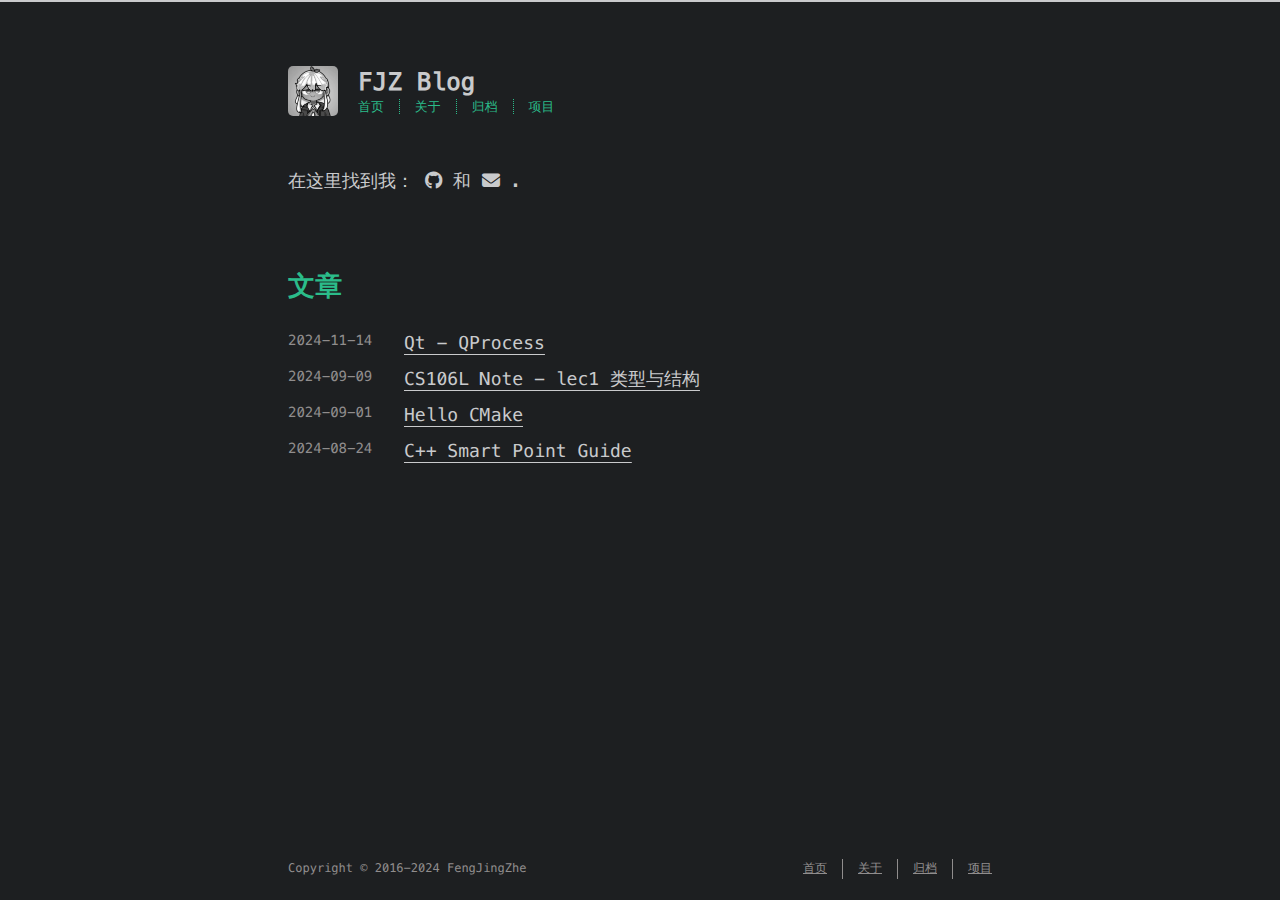
==== commit 6260a572: "Site updated: 2024-11-14 22:14:13" ====
--- a/index.html
+++ b/index.html
@@ -132,6 +132,26 @@
     <div class="meta">
       
         
+          <time datetime="2024-11-14T14:03:38.370Z" class="dt-published" itemprop="datePublished">2024-11-14</time>
+        
+      
+    </div>
+
+
+        <span>
+    
+        <a class="" href="/2024/11/14/Qt-QProcess/">Qt - QProcess</a>
+    
+
+
+</span>
+      </li>
+    
+      <li class="post-item">
+        
+    <div class="meta">
+      
+        
           <time datetime="2024-09-09T13:05:59.850Z" class="dt-published" itemprop="datePublished">2024-09-09</time>
         
       
@@ -152,7 +172,7 @@
     <div class="meta">
       
         
-          <time datetime="2024-09-01T13:45:14.000Z" class="dt-published" itemprop="datePublished">2024-09-01</time>
+          <time datetime="2024-09-01T13:45:14.590Z" class="dt-published" itemprop="datePublished">2024-09-01</time>
         
       
     </div>
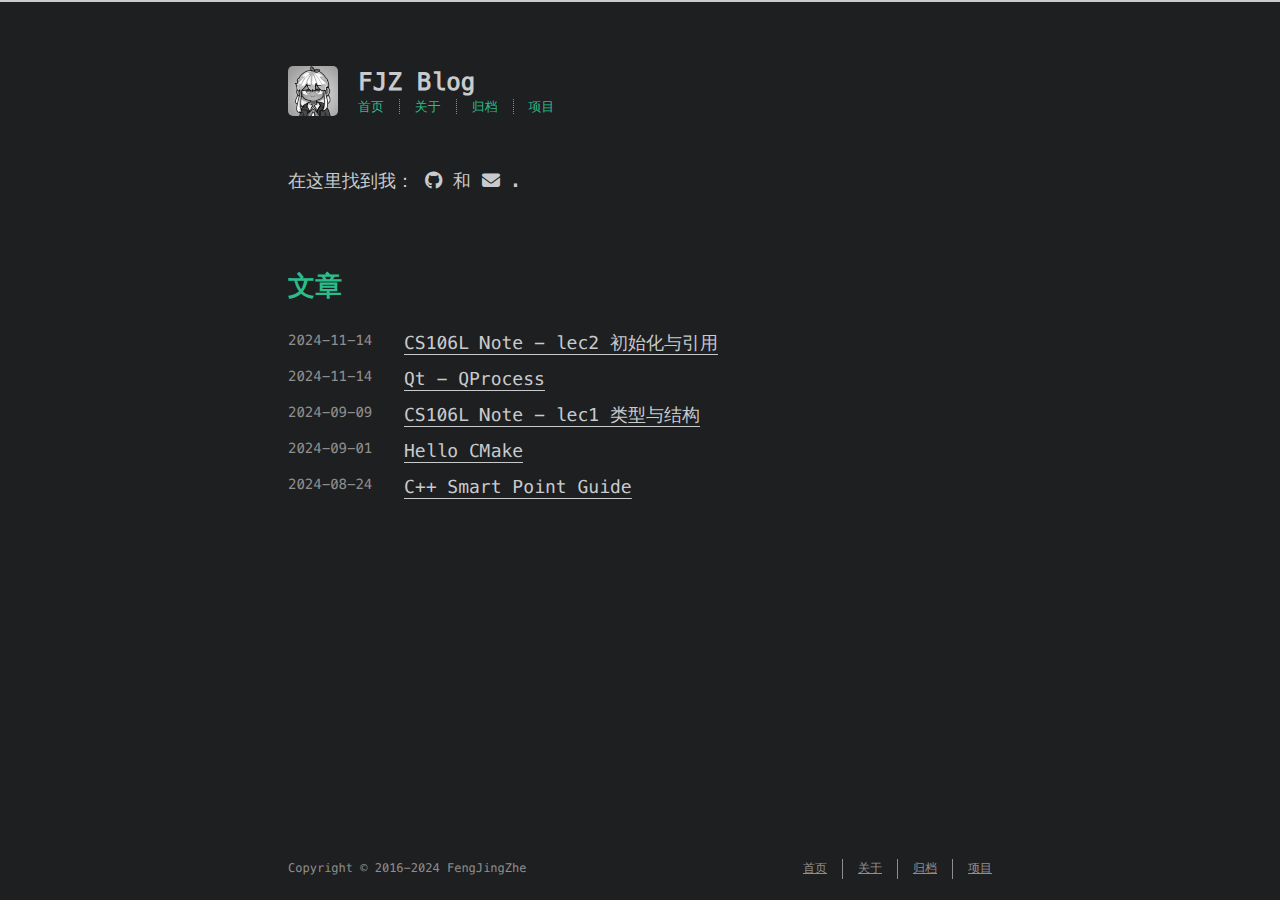
==== commit 1821d450: "Site updated: 2024-11-14 22:56:41" ====
--- a/index.html
+++ b/index.html
@@ -126,6 +126,26 @@
     
       
     
+    
+      <li class="post-item">
+        
+    <div class="meta">
+      
+        
+          <time datetime="2024-11-14T14:47:41.000Z" class="dt-published" itemprop="datePublished">2024-11-14</time>
+        
+      
+    </div>
+
+
+        <span>
+    
+        <a class="" href="/2024/11/14/CS106L%E7%AC%94%E8%AE%B0-lec2%20%E5%88%9D%E5%A7%8B%E5%8C%96%E4%B8%8E%E5%BC%95%E7%94%A8/">CS106L Note - lec2 初始化与引用</a>
+    
+
+
+</span>
+      </li>
     
       <li class="post-item">
         
